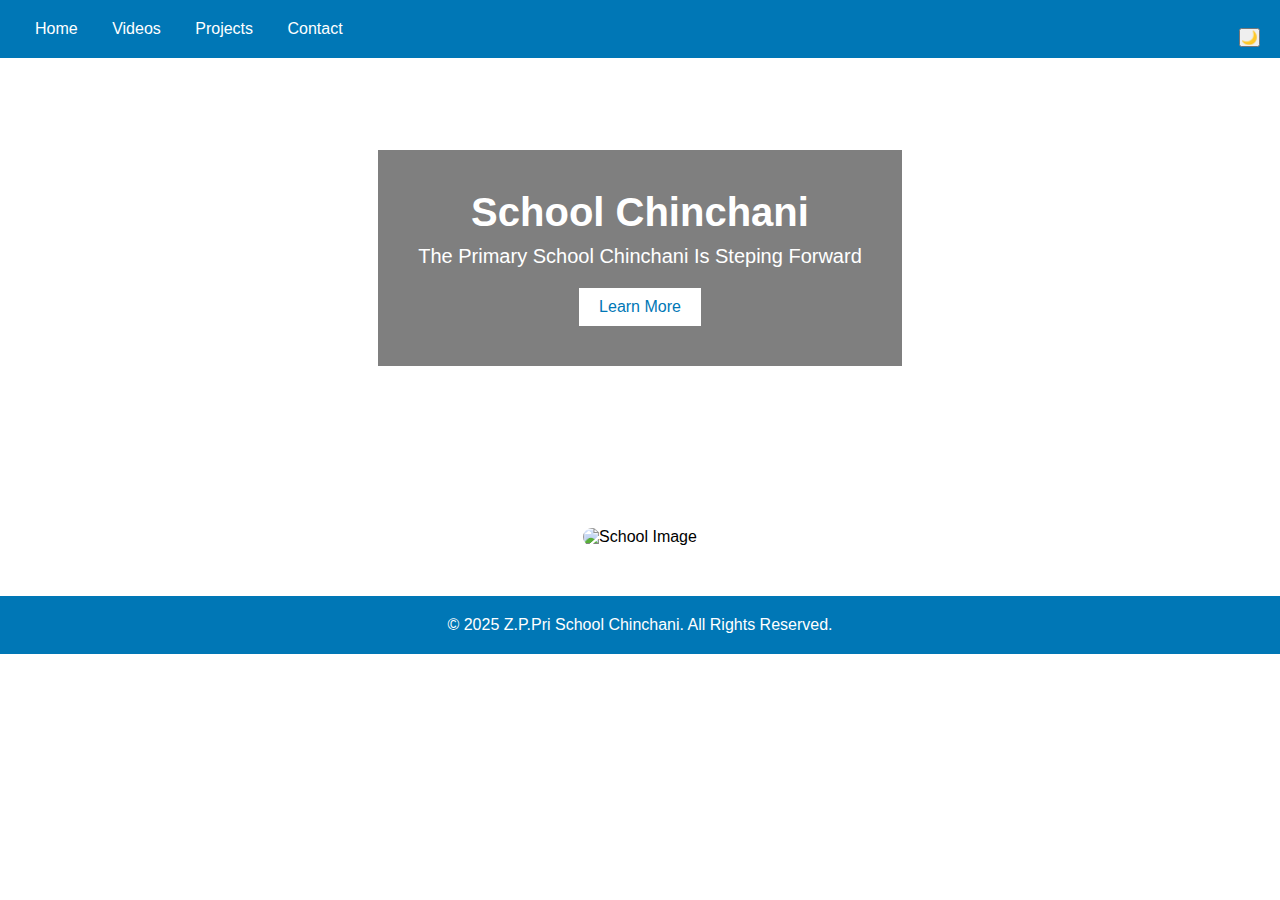
==== index.html @ dd842d88 "Add files via upload" ====
<!DOCTYPE html>
<html lang="en">
<head>
    <meta charset="UTF-8">
    <meta name="viewport" content="width=device-width, initial-scale=1.0">
    <meta http-equiv="X-UA-Compatible" content="ie=edge">
    <title>Home/School</title>
    <style>
        /* General Styles */
* {
    margin: 0;
    padding: 0;
    box-sizing: border-box;
}

body {
    font-family: 'Arial', sans-serif;
    transition: background-color 0.3s ease, color 0.3s ease;
}

/* Light and Dark Themes */
body.light-theme {
    background-color: #f8f8f8;
    color: #333;
}

body.dark-theme {
    background-color: #121212;
    color: #f1f1f1;
}

/* Theme Switcher Button */
.theme-switcher {
    position: fixed;
    top: 20px;
    right: 20px;
    background-color: transparent;
    border: none;
    font-size: 24px;
    cursor: pointer;
    z-index: 100;
}

/* Header */
.site-header {
    display: flex;
    justify-content: space-between;
    align-items: center;
    padding: 20px;
    background-color: #0077b6;
}

.site-header .logo img {
    max-width: 150px;
}

.site-nav ul {
    list-style-type: none;
}

.site-nav ul li {
    display: inline;
    margin: 0 15px;
}

.site-nav ul li a {
    color: #fff;
    text-decoration: none;
    font-size: 16px;
    transition: transform 0.5s, border-color 0.5s;
}

.site-nav ul li a:hover{
    color: gold;
}

/* Hero Section */
.hero {
    display: flex;
    align-items: center;
    justify-content: center;
    height: 400px;
    background: url('') no-repeat center center/cover;
    color: white;
    text-align: center;
}

.hero-content {
    background: rgba(0, 0, 0, 0.5);
    padding: 40px;
}

.hero h1 {
    font-size: 40px;
    margin-bottom: 10px;
}

.hero p {
    font-size: 20px;
    margin-bottom: 20px;
}

.hero button {
    padding: 10px 20px;
    background-color: #fff;
    color: #0077b6;
    border: none;
    cursor: pointer;
    font-size: 16px;
}

.hero button:hover {
    background-color: #0077b6;
    color: #fff;
}

/* About Us Section */
.about-us {
    padding: 50px 20px;
    text-align: center;
}

.about-us .container {
    max-width: 1000px;
    margin: 0 auto;
}

.about-us img {
    max-width: 100%;
    height: auto;
    margin-top: 20px;
}

/* Footer */
.site-footer {
    text-align: center;
    padding: 20px;
    background-color: #0077b6;
    color: white;
}

.img1{
    border-radius: 10px;
}

/* Responsive Design */
@media (max-width: 768px) {
    .hero h1 {
        font-size: 30px;
    }

    .hero p {
        font-size: 18px;
    }

    .hero button {
        font-size: 14px;
    }
}

    </style>
</head>
<body>
    <div class="theme-switcher">
        <button id="theme-toggle">🌙</button>
    </div>
    
    <header class="site-header">
        <nav class="site-nav">
            <ul>
                <li><a href="#">Home</a></li>
                <li><a href="lv.html">Videos</a></li>
                <li><a href="pro.html">Projects </a></li>
                <li><a href="cont.html">Contact</a></li>
            </ul>
        </nav>
    </header>

    <section class="hero">
        <div class="hero-content">
            <h1>School Chinchani</h1>
            <p>The Primary School Chinchani Is Steping Forward</p>
            <button>Learn More</button>
        </div>
    </section>

    <section class="about-us">
        <div class="container">
            <img src="H:\WorkSpace\WebPages\The School Model 02\img012.png" alt="School Image" class="img1">
        </div>
    </section>

    <footer class="site-footer">
        <p>&copy; 2025 Z.P.Pri School Chinchani. All Rights Reserved.</p>
    </footer>

    <script src="script.js"></script>
</body>
</html>
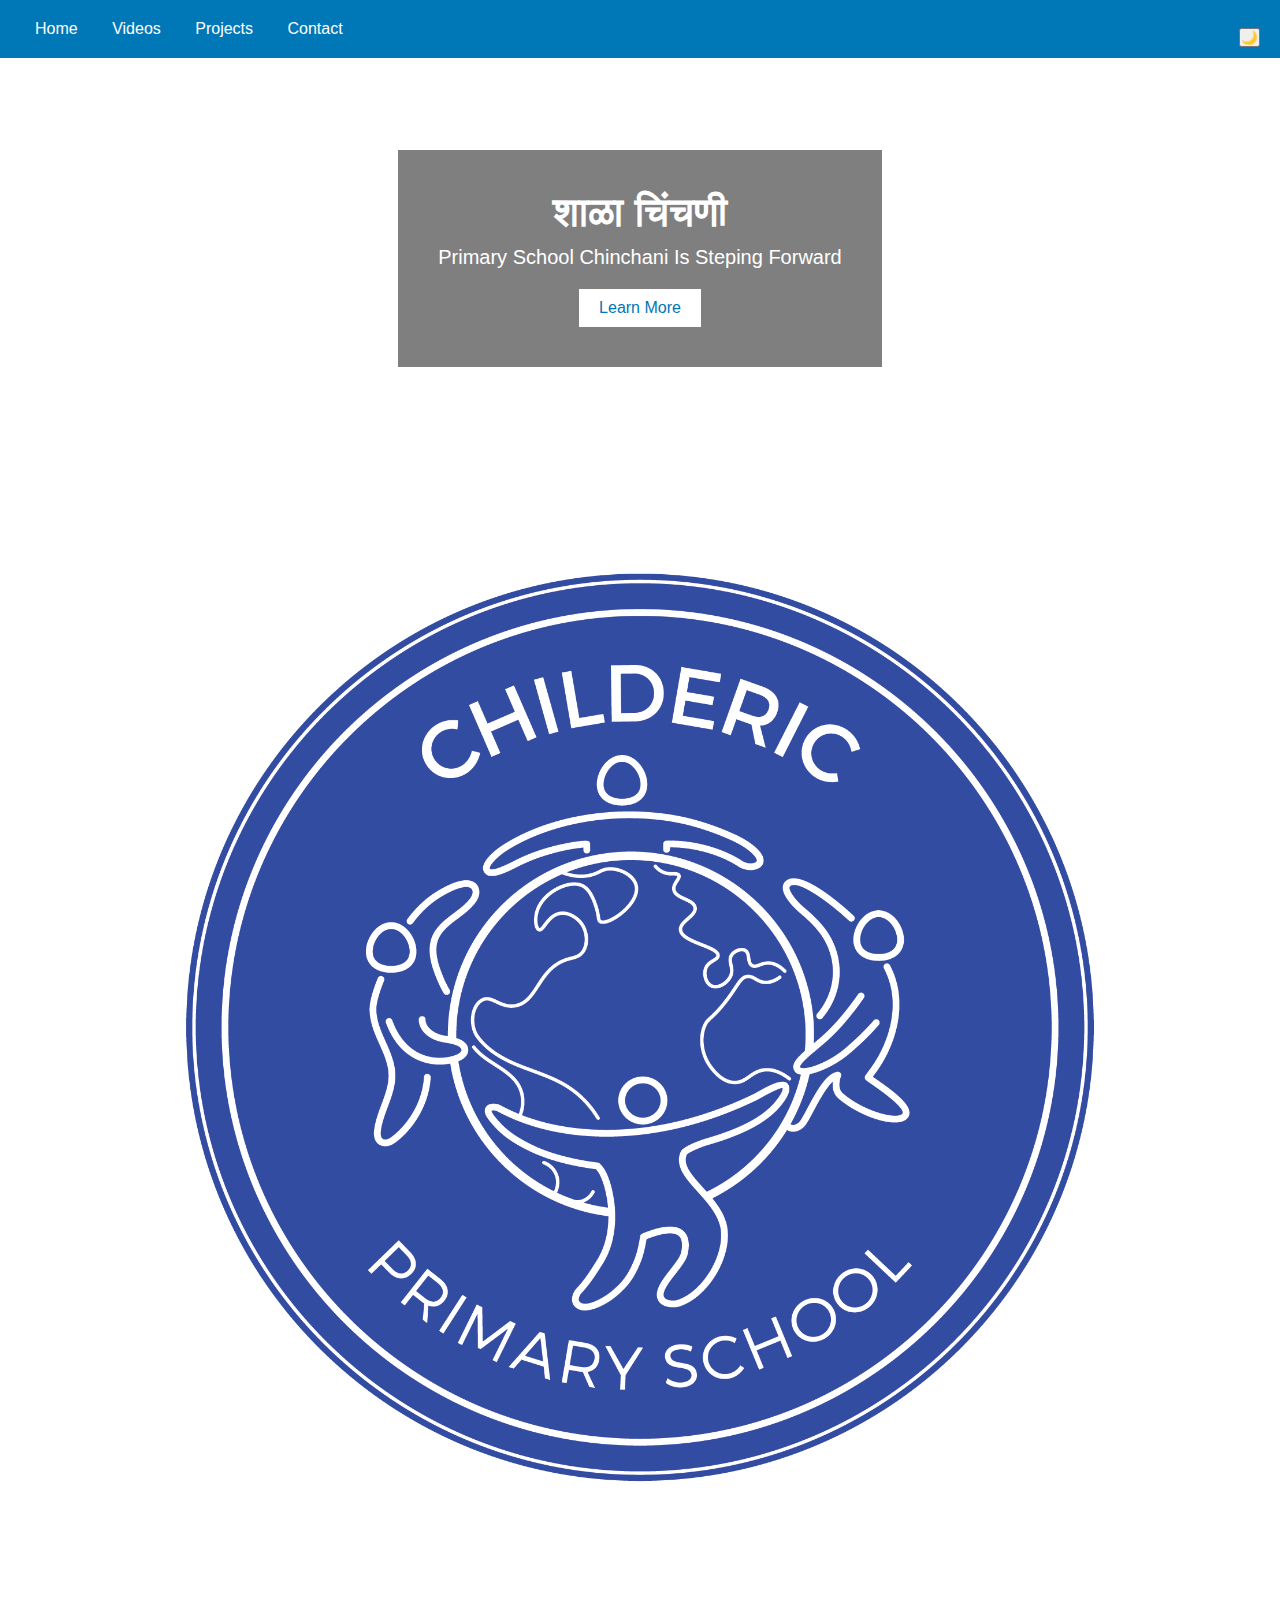
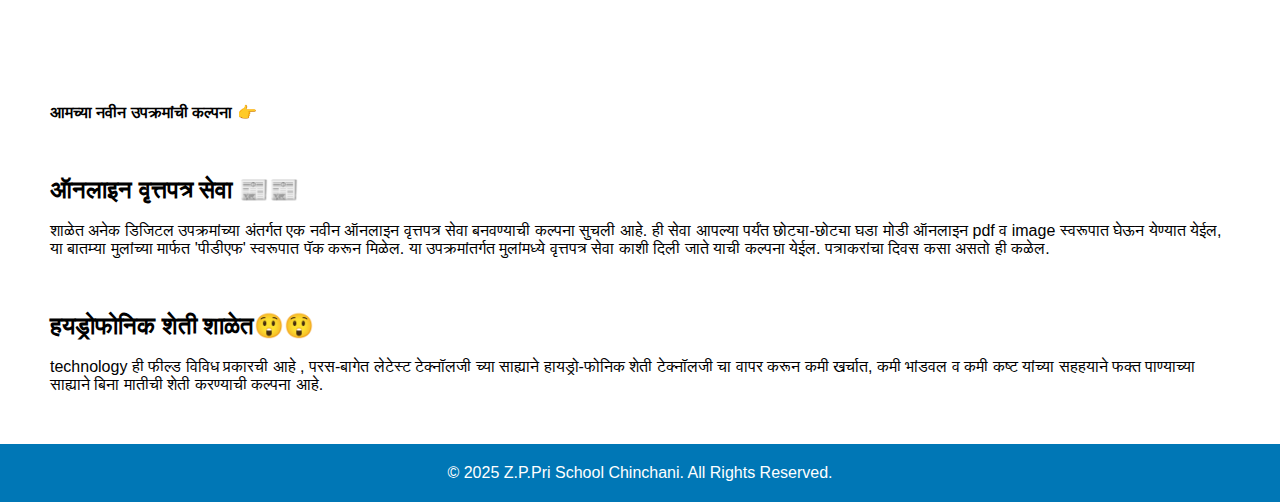
==== commit fb5832ca: "Add files via upload" ====
--- a/index.html
+++ b/index.html
@@ -5,160 +5,7 @@
     <meta name="viewport" content="width=device-width, initial-scale=1.0">
     <meta http-equiv="X-UA-Compatible" content="ie=edge">
     <title>Home/School</title>
-    <style>
-        /* General Styles */
-* {
-    margin: 0;
-    padding: 0;
-    box-sizing: border-box;
-}
-
-body {
-    font-family: 'Arial', sans-serif;
-    transition: background-color 0.3s ease, color 0.3s ease;
-}
-
-/* Light and Dark Themes */
-body.light-theme {
-    background-color: #f8f8f8;
-    color: #333;
-}
-
-body.dark-theme {
-    background-color: #121212;
-    color: #f1f1f1;
-}
-
-/* Theme Switcher Button */
-.theme-switcher {
-    position: fixed;
-    top: 20px;
-    right: 20px;
-    background-color: transparent;
-    border: none;
-    font-size: 24px;
-    cursor: pointer;
-    z-index: 100;
-}
-
-/* Header */
-.site-header {
-    display: flex;
-    justify-content: space-between;
-    align-items: center;
-    padding: 20px;
-    background-color: #0077b6;
-}
-
-.site-header .logo img {
-    max-width: 150px;
-}
-
-.site-nav ul {
-    list-style-type: none;
-}
-
-.site-nav ul li {
-    display: inline;
-    margin: 0 15px;
-}
-
-.site-nav ul li a {
-    color: #fff;
-    text-decoration: none;
-    font-size: 16px;
-    transition: transform 0.5s, border-color 0.5s;
-}
-
-.site-nav ul li a:hover{
-    color: gold;
-}
-
-/* Hero Section */
-.hero {
-    display: flex;
-    align-items: center;
-    justify-content: center;
-    height: 400px;
-    background: url('') no-repeat center center/cover;
-    color: white;
-    text-align: center;
-}
-
-.hero-content {
-    background: rgba(0, 0, 0, 0.5);
-    padding: 40px;
-}
-
-.hero h1 {
-    font-size: 40px;
-    margin-bottom: 10px;
-}
-
-.hero p {
-    font-size: 20px;
-    margin-bottom: 20px;
-}
-
-.hero button {
-    padding: 10px 20px;
-    background-color: #fff;
-    color: #0077b6;
-    border: none;
-    cursor: pointer;
-    font-size: 16px;
-}
-
-.hero button:hover {
-    background-color: #0077b6;
-    color: #fff;
-}
-
-/* About Us Section */
-.about-us {
-    padding: 50px 20px;
-    text-align: center;
-}
-
-.about-us .container {
-    max-width: 1000px;
-    margin: 0 auto;
-}
-
-.about-us img {
-    max-width: 100%;
-    height: auto;
-    margin-top: 20px;
-}
-
-/* Footer */
-.site-footer {
-    text-align: center;
-    padding: 20px;
-    background-color: #0077b6;
-    color: white;
-}
-
-.img1{
-    border-radius: 10px;
-}
-
-/* Responsive Design */
-@media (max-width: 768px) {
-    .hero h1 {
-        font-size: 30px;
-    }
-
-    .hero p {
-        font-size: 18px;
-    }
-
-    .hero button {
-        font-size: 14px;
-    }
-}
-
-    </style>
+    <link rel="stylesheet" href="index.css">
 </head>
 <body>
     <div class="theme-switcher">
@@ -178,15 +25,48 @@
 
     <section class="hero">
         <div class="hero-content">
-            <h1>School Chinchani</h1>
-            <p>The Primary School Chinchani Is Steping Forward</p>
+            <h1>शाळा <strong>चिंचणी </strong></h1>
+            <p>Primary School Chinchani Is Steping Forward</p>
             <button>Learn More</button>
         </div>
     </section>
 
     <section class="about-us">
         <div class="container">
-            <img src="H:\WorkSpace\WebPages\The School Model 02\img012.png" alt="School Image" class="img1">
+            <img src="img012.png" alt="School Image" class="img1">
+            
+        </div>
+    </section>
+    <br>
+    <br>
+    <br>
+    <br>
+
+    <section class="new-projects">
+        <div class="container">
+            <h4>आमच्या नवीन उपक्रमांची कल्पना 👉</h4>
+            <br>
+            <p class="text">
+                <br>
+                <br>
+                
+                <h2><strong>ऑनलाइन वृत्तपत्र सेवा 📰📰</strong></h2>
+                <br>
+                शाळेत अनेक डिजिटल उपक्रमांच्या अंतर्गत एक नवीन ऑनलाइन वृत्तपत्र सेवा बनवण्याची कल्पना सुचली आहे. 
+        ही सेवा आपल्या पर्यंत छोट्या-छोट्या घडा मोडी ऑनलाइन pdf व image  स्वरूपात घेऊन येण्यात येईल,
+        या बातम्या मुलांच्या मार्फत 'पीडीएफ' स्वरूपात पॅक करून मिळेल. या उपक्रमांतर्गत मुलांमध्ये वृत्तपत्र 
+        सेवा काशी दिली जाते याची कल्पना येईल. पत्राकरांचा दिवस कसा असतो ही कळेल.
+        <br>
+        <br>
+        <br>
+        <br>
+        <h2><strong>हयड्रोफोनिक शेती शाळेत😲😲 </strong></h2>
+        <br>
+        technology ही फील्ड विविध प्रकारची आहे , परस-बागेत  लेटेस्ट टेक्नॉलजी च्या साह्याने हायड्रो-फोनिक शेती टेक्नॉलजी
+        चा वापर करून कमी खर्चात, कमी भांडवल व कमी कष्ट यांच्या सहहयाने फक्त पाण्याच्या साह्याने बिना मातीची शेती
+        करण्याची कल्पना आहे. 
+        <br> 
+            </p>
         </div>
     </section>
 
--- a/index.css
+++ b/index.css
@@ -0,0 +1,160 @@
+* {
+    margin: 0;
+    padding: 0;
+    box-sizing: border-box;
+}
+
+body {
+    font-family: 'Arial', sans-serif;
+    transition: background-color 0.3s ease, color 0.3s ease;
+}
+
+/* Light and Dark Themes */
+body.light-theme {
+    background-color: #f8f8f8;
+    color: #333;
+}
+
+body.dark-theme {
+    background-color: #121212;
+    color: #f1f1f1;
+}
+
+/* Theme Switcher Button */
+.theme-switcher {
+    position: fixed;
+    top: 20px;
+    right: 20px;
+    background-color: transparent;
+    border: none;
+    font-size: 24px;
+    cursor: pointer;
+    z-index: 100;
+}
+
+/* Header */
+.site-header {
+    display: flex;
+    justify-content: space-between;
+    align-items: center;
+    padding: 20px;
+    background-color: #0077b6;
+}
+
+.site-header .logo img {
+    max-width: 150px;
+}
+
+.site-nav ul {
+    list-style-type: none;
+}
+
+.site-nav ul li {
+    display: inline;
+    margin: 0 15px;
+}
+
+.site-nav ul li a {
+    color: #fff;
+    text-decoration: none;
+    font-size: 16px;
+    transition: transform 0.5s, border-color 0.5s;
+}
+
+.site-nav ul li a:hover{
+    color: aqua;
+}
+
+/* Hero Section */
+.hero {
+    display: flex;
+    align-items: center;
+    justify-content: center;
+    height: 400px;
+    background: url('') no-repeat center center/cover;
+    color: white;
+    text-align: center;
+}
+
+.hero-content {
+    background: rgba(0, 0, 0, 0.5);
+    padding: 40px;
+}
+
+.hero h1 {
+    font-size: 40px;
+    margin-bottom: 10px;
+}
+
+.hero p {
+    font-size: 20px;
+    margin-bottom: 20px;
+}
+
+.hero button {
+    padding: 10px 20px;
+    background-color: #fff;
+    color: #0077b6;
+    border: none;
+    cursor: pointer;
+    font-size: 16px;
+}
+
+.hero button:hover {
+    background-color: #0077b6;
+    color: #fff;
+}
+
+/* About Us Section */
+.about-us {
+    padding: 50px 20px;
+    text-align: center;
+}
+
+.about-us .container {
+    max-width: 1000px;
+    margin: 0 auto;
+}
+
+.about-us img {
+    max-width: 100%;
+    height: auto;
+    margin-top: 20px;
+}
+
+/* Footer */
+.site-footer {
+    text-align: center;
+    padding: 20px;
+    background-color: #0077b6;
+    color: white;
+}
+
+.img1{
+    border-radius: 10px;
+}
+
+/* Responsive Design */
+@media (max-width: 768px) {
+    .hero h1 {
+        font-size: 30px;
+    }
+
+    .hero p {
+        font-size: 18px;
+    }
+
+    .hero button {
+        font-size: 14px;
+    }
+
+}
+.new-projects{
+    margin: 50px 50px 50px 50px;
+    background-color: transparent;
+}
+
+.learn-more{
+    background-color: transparent;
+    border-radius: 2px;
+}